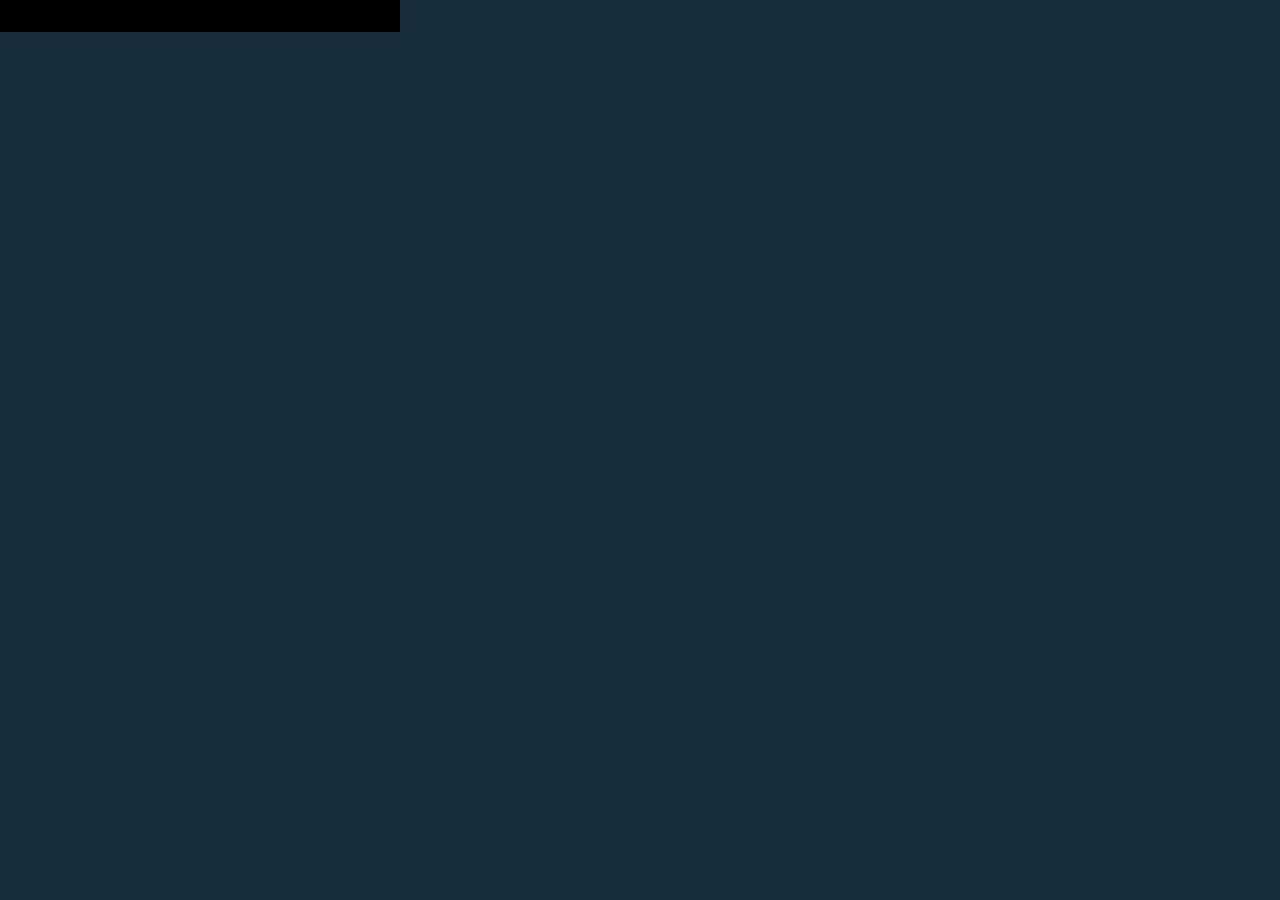
==== index.html @ c15c7cea "Premier commit ! :goat:" ====
<!DOCTYPE html>
<html>
	<head>
		<title>PenFootball</title>
		
		<meta charset="UTF-8">
		<!--<link rel="icon" type="image/png" href="assets/img/ico.png" />-->
		<link rel="stylesheet" href="css/style.css">	
	</head>
		
	<body>	
        <!-- LIBRARIES -->
		<script src="lib/phaser.js"></script> 
		
        <!-- STATES -->
		<script src="js/states/bootstrap.js"></script>
		<script src="js/states/preload.js"></script>        
        
        <!-- MAIN SCRIPT -->
        <script src="js/main.js"></script>
	</body>
</html>
---- css/style.css ----
#canvas {
	border:1px solid #000000;
}

html, body {
  width:  100%;
  height: 100%;
  margin: 0px;
  padding: 0px;
}

@font-face {
	font-family: "pixellari";
	font-style: normal;
	font-weight: 400;
	src: url("../assets/fonts/pixellari.ttf");
}
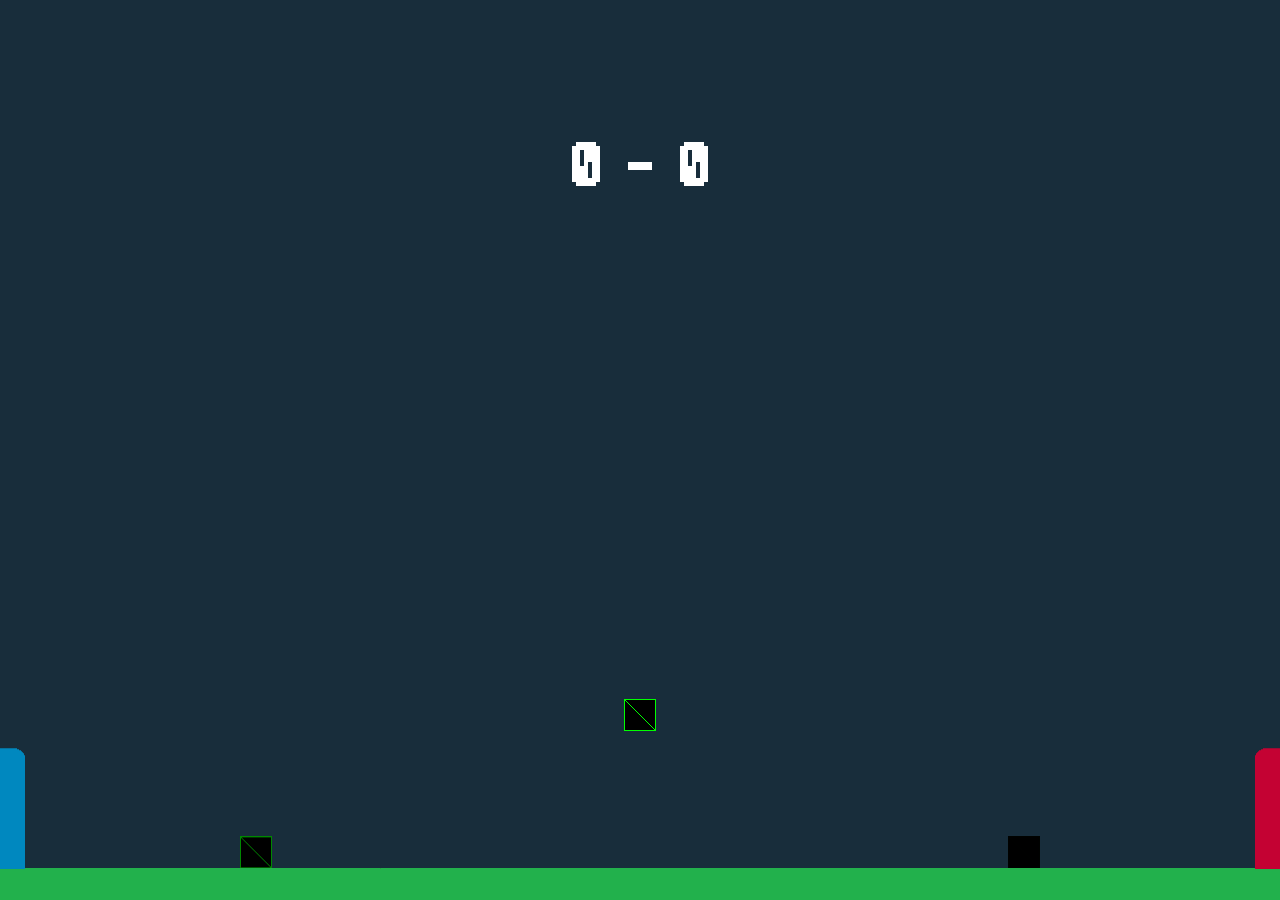
==== commit 8a844c17: "Score & Victoire" ====
--- a/index.html
+++ b/index.html
@@ -8,7 +8,9 @@
 		<link rel="stylesheet" href="css/style.css">	
 	</head>
 		
-	<body>	
+	<body>		
+		<span style="font-family:'pixellari'; color:transparent;"></span>
+
         <!-- LIBRARIES -->
 		<script src="lib/phaser.js"></script> 
 		
